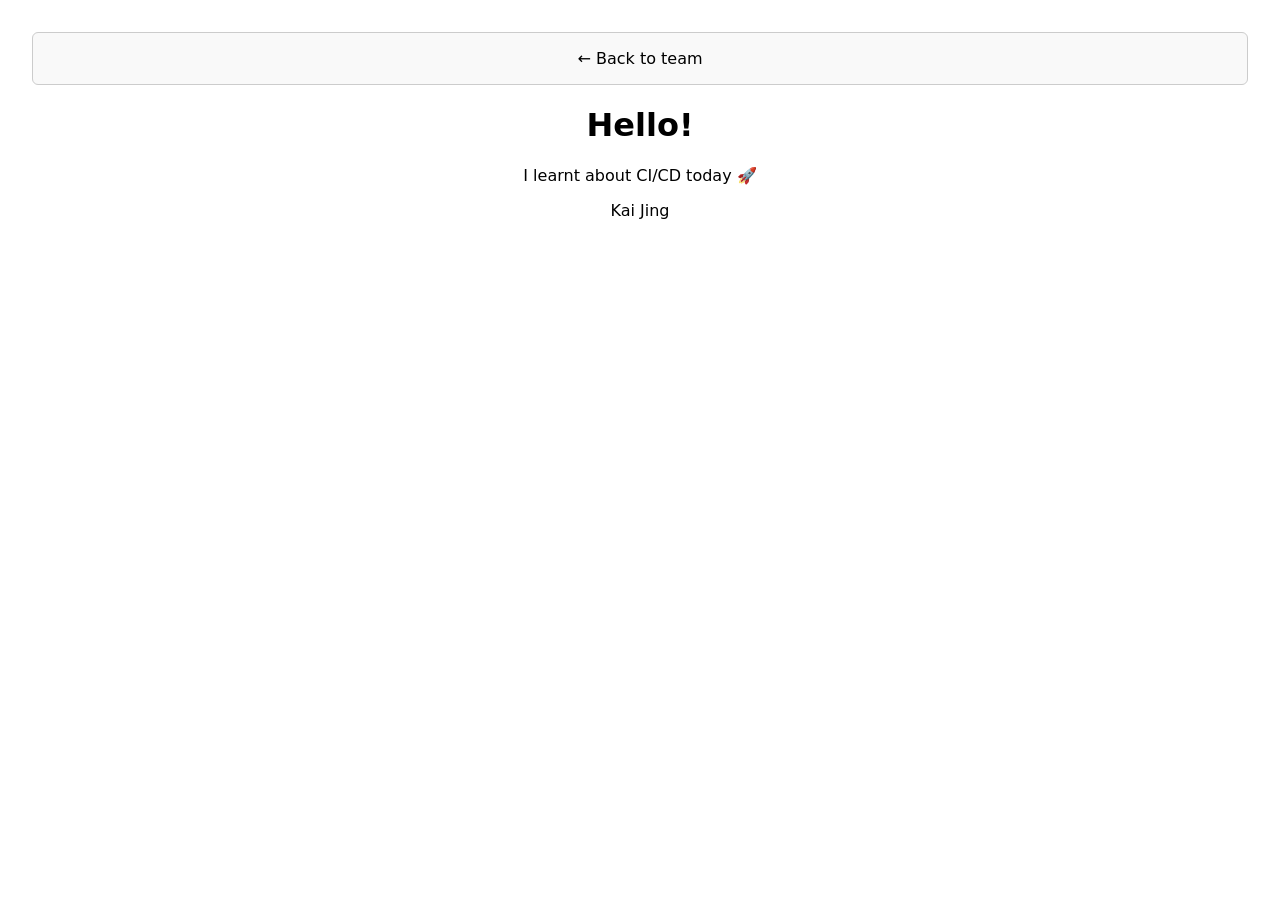
==== pages/student3.html @ b0d6b548 "Add page for Kai Jing" ====
<!doctype html>
<html lang="en">
<head><meta charset="utf-8"><meta name="viewport" content="width=device-width,initial-scale=1">
<title>Student Page</title><link rel="stylesheet" href="../styles.css"></head>
<body>
  <a class="card" href="../index.html">← Back to team</a>
  <h1>Hello!</h1>
  <p>I learnt about CI/CD today 🚀</p>
  <p>Kai Jing</p>
</body>
</html>
---- styles.css ----
body { font-family: system-ui, sans-serif; margin:0; padding:2rem; text-align:center; }
.grid { display:flex; flex-wrap:wrap; justify-content:center; gap:1rem; margin-top:2rem; }
.card { display:block; border:1px solid #ccc; border-radius:6px; padding:1rem 2rem; text-decoration:none; color:#000; background:#f9f9f9; }
.card:hover { background:#eaf5ff; }
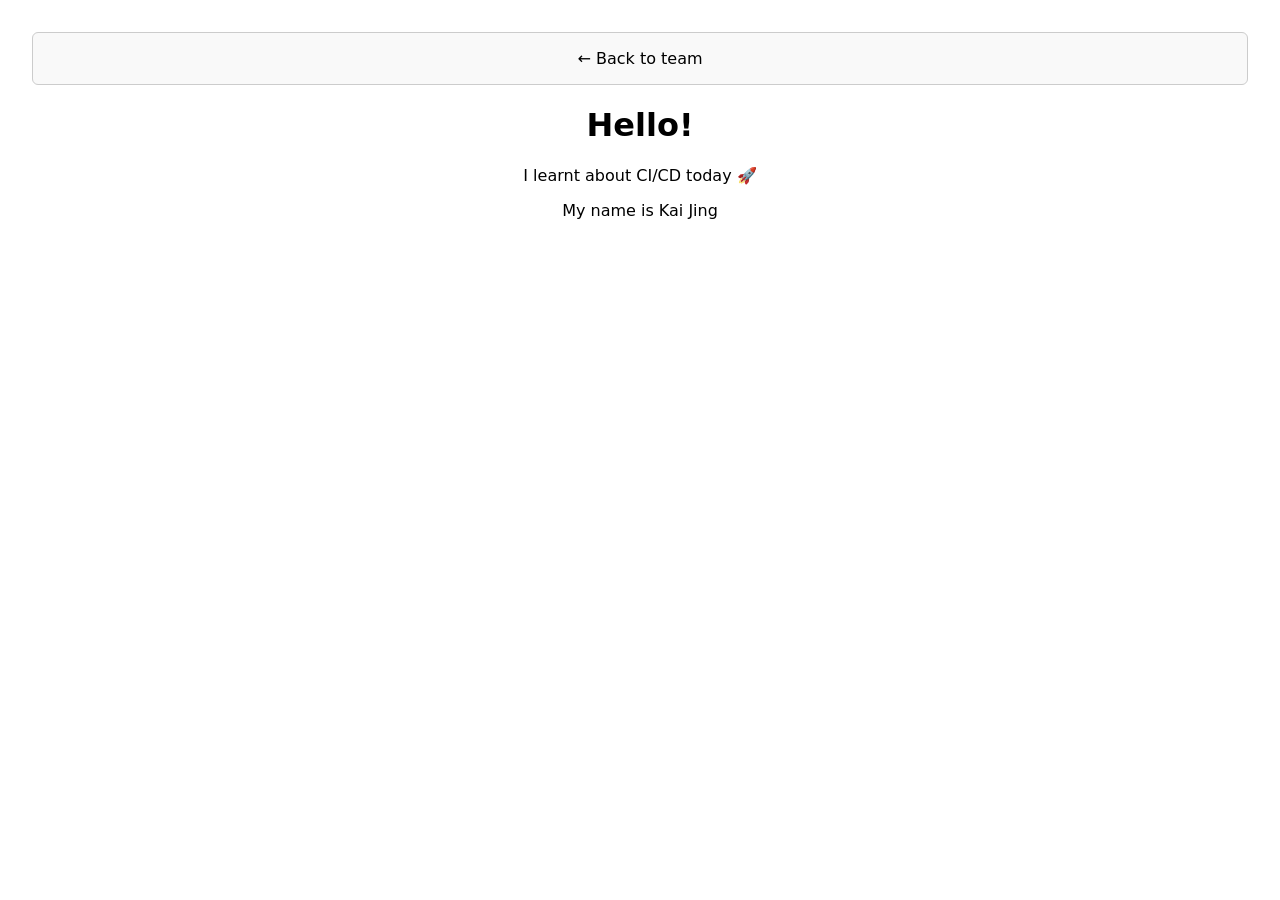
==== commit 8f306c19: "Edited student3.html" ====
--- a/pages/student3.html
+++ b/pages/student3.html
@@ -6,6 +6,6 @@
   <a class="card" href="../index.html">← Back to team</a>
   <h1>Hello!</h1>
   <p>I learnt about CI/CD today 🚀</p>
-  <p>Kai Jing</p>
+  <p>My name is Kai Jing</p>
 </body>
 </html>
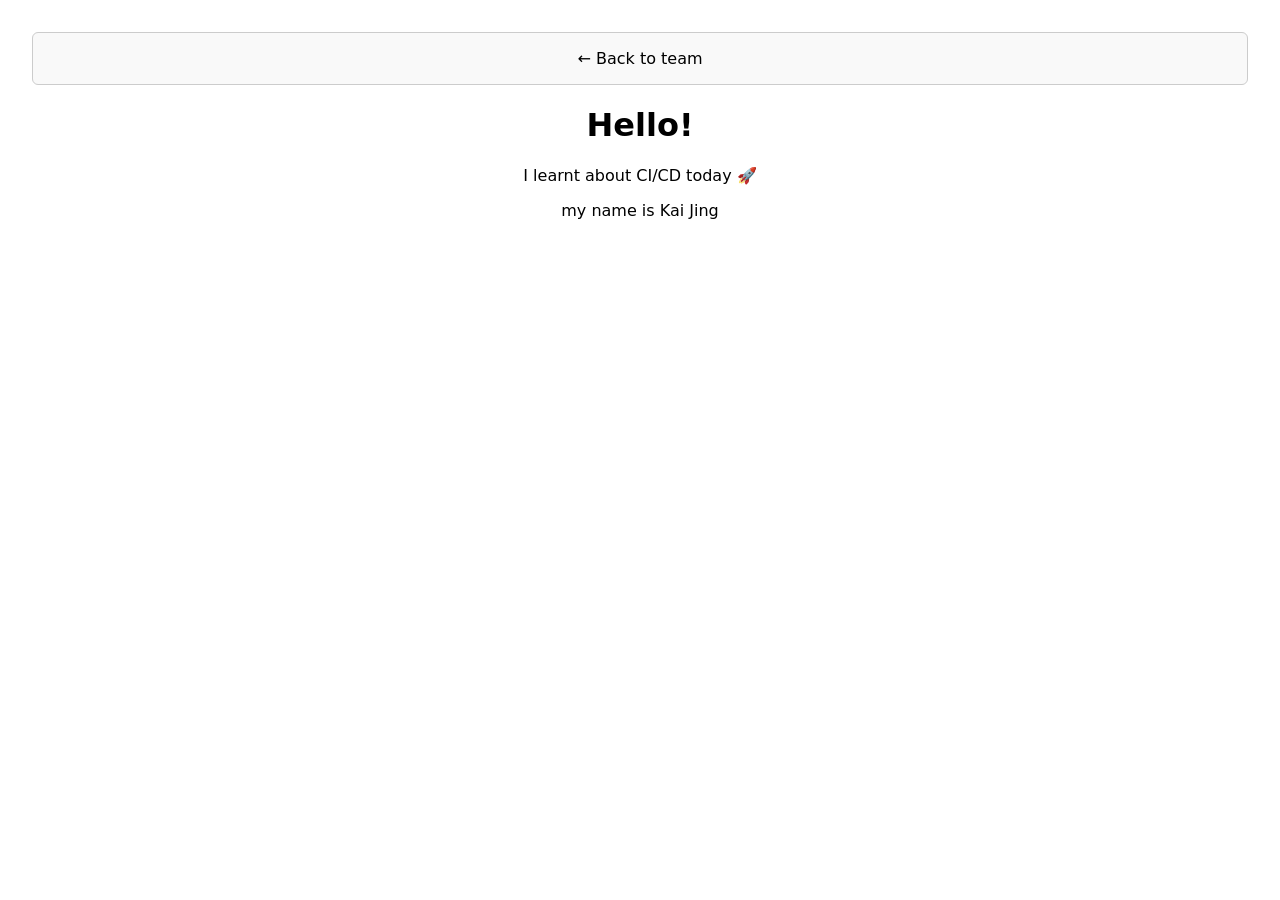
==== commit 130ec887: "Edited student3.html" ====
--- a/pages/student3.html
+++ b/pages/student3.html
@@ -6,6 +6,6 @@
   <a class="card" href="../index.html">← Back to team</a>
   <h1>Hello!</h1>
   <p>I learnt about CI/CD today 🚀</p>
-  <p>My name is Kai Jing</p>
+  <p>my name is Kai Jing</p>
 </body>
 </html>
